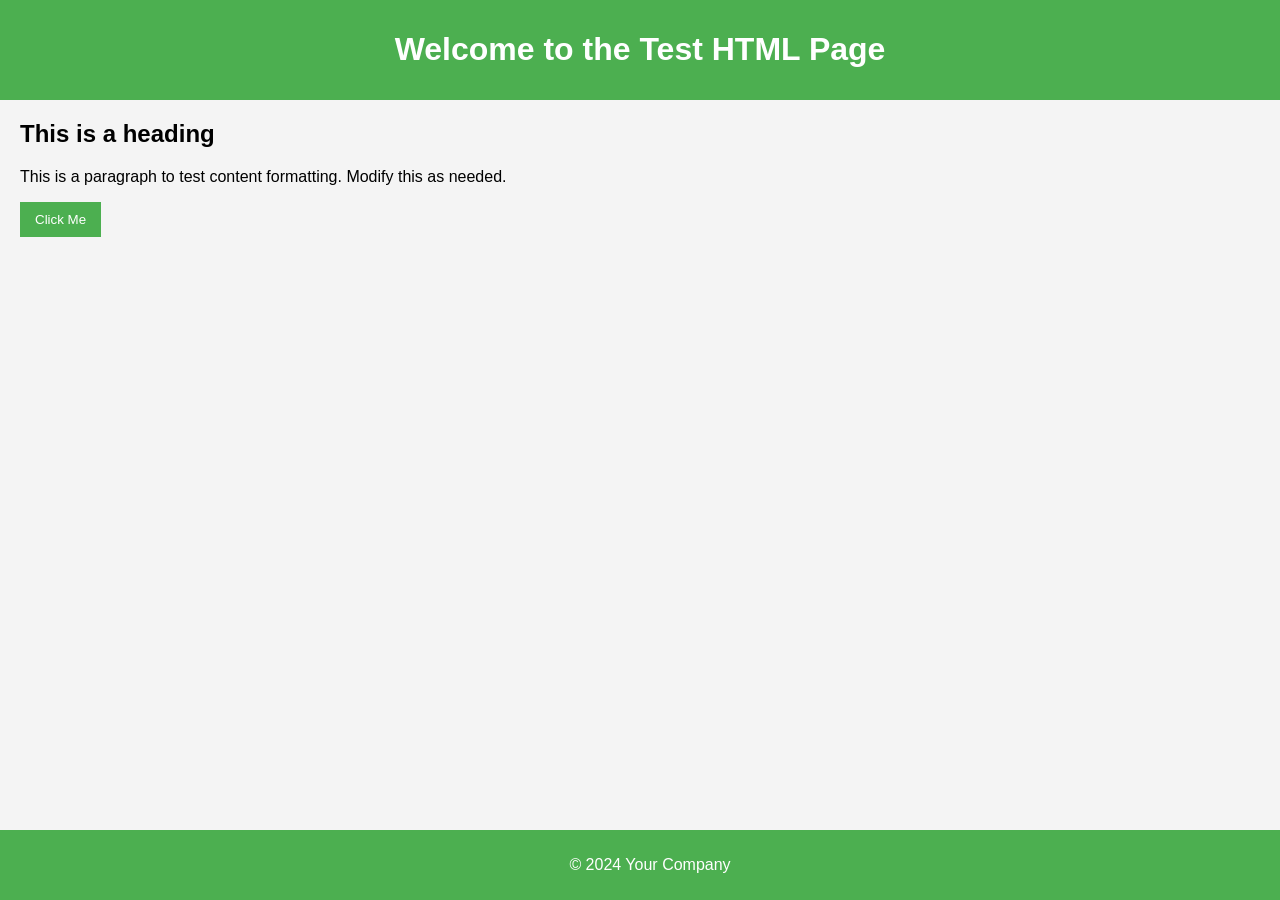
==== index.html @ 71181e71 "Create index.html for testing" ====
<!DOCTYPE html>
<html lang="en">
<head>
    <meta charset="UTF-8">
    <meta name="viewport" content="width=device-width, initial-scale=1.0">
    <meta http-equiv="X-UA-Compatible" content="IE=edge">
    <title>Test HTML Page</title>
    <style>
        body {
            font-family: Arial, sans-serif;
            margin: 0;
            padding: 0;
            background-color: #f4f4f4;
        }
        header {
            background-color: #4CAF50;
            color: white;
            padding: 10px 0;
            text-align: center;
        }
        section {
            margin: 20px;
        }
        footer {
            background-color: #4CAF50;
            color: white;
            text-align: center;
            padding: 10px;
            position: fixed;
            bottom: 0;
            width: 100%;
        }
        button {
            padding: 10px 15px;
            background-color: #4CAF50;
            color: white;
            border: none;
            cursor: pointer;
        }
        button:hover {
            background-color: #45a049;
        }
    </style>
</head>
<body>

    <header>
        <h1>Welcome to the Test HTML Page</h1>
    </header>

    <section>
        <h2>This is a heading</h2>
        <p>This is a paragraph to test content formatting. Modify this as needed.</p>
        <button onclick="alert('Button clicked!')">Click Me</button>
    </section>

    <footer>
        <p>&copy; 2024 Your Company</p>
    </footer>

</body>
</html>
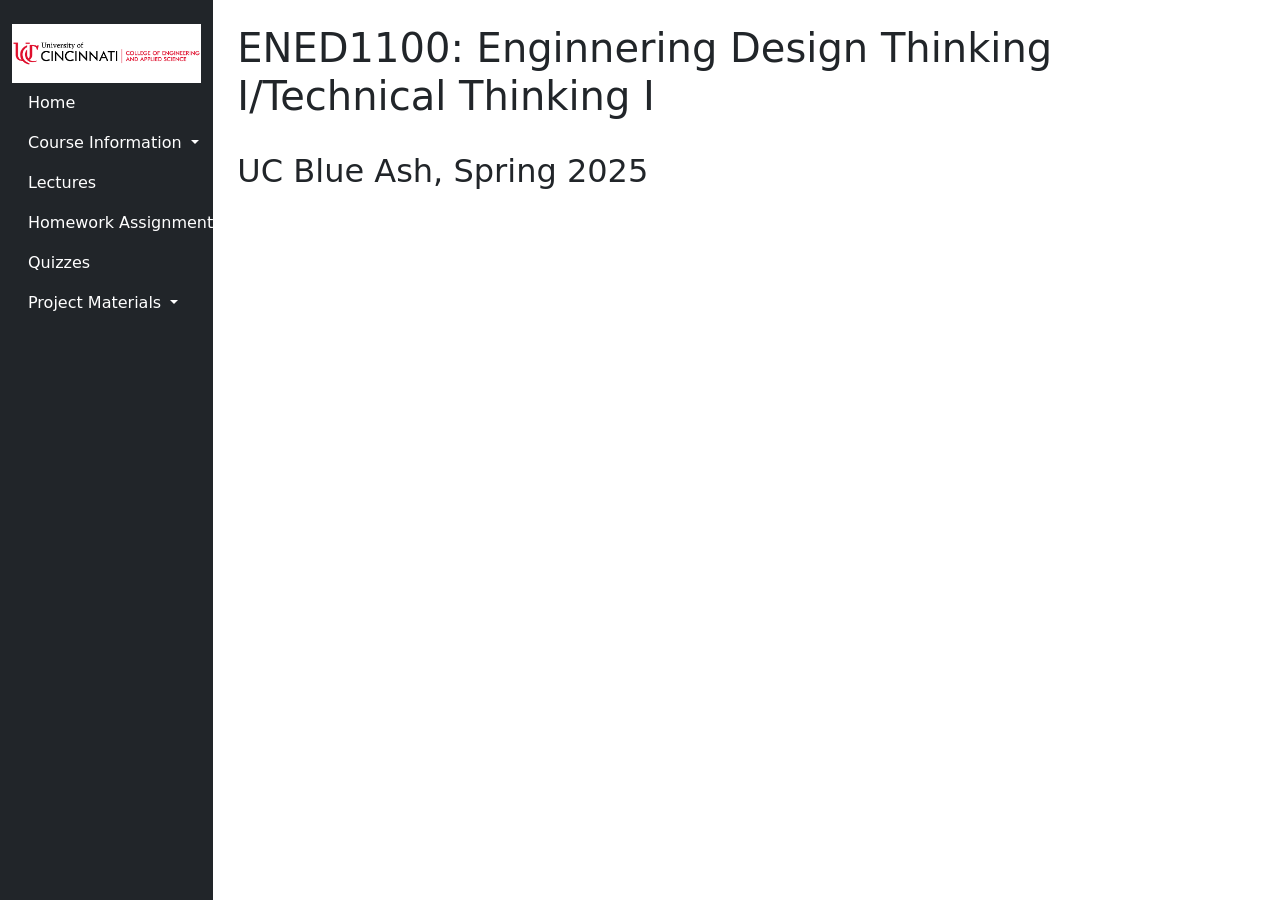
==== commit 5da5224b: "copied over starting files from ENED1120 website" ====
--- a/index.html
+++ b/index.html
@@ -1,62 +1,112 @@
-<!DOCTYPE html>
+<!doctype html>
 <html lang="en">
-<head>
-    <meta charset="UTF-8">
-    <meta name="viewport" content="width=device-width, initial-scale=1.0">
-    <meta http-equiv="X-UA-Compatible" content="IE=edge">
-    <title>Test HTML Page</title>
-    <style>
-        body {
-            font-family: Arial, sans-serif;
-            margin: 0;
-            padding: 0;
-            background-color: #f4f4f4;
-        }
-        header {
-            background-color: #4CAF50;
-            color: white;
-            padding: 10px 0;
-            text-align: center;
-        }
-        section {
-            margin: 20px;
-        }
-        footer {
-            background-color: #4CAF50;
-            color: white;
-            text-align: center;
-            padding: 10px;
-            position: fixed;
-            bottom: 0;
-            width: 100%;
-        }
-        button {
-            padding: 10px 15px;
-            background-color: #4CAF50;
-            color: white;
-            border: none;
-            cursor: pointer;
-        }
-        button:hover {
-            background-color: #45a049;
-        }
-    </style>
-</head>
-<body>
+    <head>
+        <meta charset="utf-8">
+        <meta name="viewport" content="width=device-width, initial-scale=1">
+        <title>UCBA ENED1100 Spring 2025</title>
+        <link href="index.css" rel="stylesheet">
+        <link href="https://cdn.jsdelivr.net/npm/bootstrap@5.3.3/dist/css/bootstrap.min.css" rel="stylesheet" integrity="sha384-QWTKZyjpPEjISv5WaRU9OFeRpok6YctnYmDr5pNlyT2bRjXh0JMhjY6hW+ALEwIH" crossorigin="anonymous">
+    </head>
+    <body>
+        <div class="container-fluid">
+            <div class="row">
+                <nav class="col-md-3 col-lg-2 d-md-block bg-dark sidebar">
+                    <div class="position-sticky">
+                        <br>
+                        <img src="UC_CEAS.png" alt="UC CEAS Logo" style="max-width: 100%; background-color: white;">
+                        <ul class="nav flex-column">
+                            <li class="nav-item">
+                                <a class="nav-link" href="index.html">
+                                    Home
+                                </a>
+                            </li>
 
-    <header>
-        <h1>Welcome to the Test HTML Page</h1>
-    </header>
+                            <li class="nav-item">
+                                <a class="nav-link dropdown-toggle" data-bs-toggle="collapse" href="#CourseInfo" role="button" aria-expanded="false" aria-controls="CourseInfo">
+                                    Course Information
+                                </a>
+                                <div class="collapse" id="CourseInfo">
+                                    <ul class="nav flex-column ms-3">
+                                        <li class="nav-item">
+                                            <a class="nav-link" href="teaching-team.html">Teaching Team</a>
+                                        </li>
+                                        <li class="nav-item">
+                                            <a class="nav-link" href="office-hours.html">Office Hours</a>
+                                        </li>
+                                        <li class="nav-item">
+                                            <a class="nav-link" href="materials.html">Required Materials/Software</a>
+                                        </li>
+                                        <li class="nav-item">
+                                            <a class="nav-link" href="grading.html">Course Grading Policies</a>
+                                        </li>
+                                        <li class="nav-item">
+                                            <a class="nav-link" href="uc-policy.html">University Policies</a>
+                                        </li>
+                                    </ul>
+                                </div>
+                            </li>
 
-    <section>
-        <h2>This is a heading</h2>
-        <p>This is a paragraph to test content formatting. Modify this as needed.</p>
-        <button onclick="alert('Button clicked!')">Click Me</button>
-    </section>
+                            <li class="nav-item">
+                                <a class="nav-link" href="lectures.html">
+                                    Lectures
+                                </a>
+                            </li>
 
-    <footer>
-        <p>&copy; 2024 Your Company</p>
-    </footer>
+                            <li class="nav-item"></li>
+                                <a class="nav-link dropdown-toggle" data-bs-toggle="collapse" href="#Homework" role="button" aria-expanded="false" aria-controls="Homework">
+                                    Homework Assignments
+                                </a>
+                                <div class="collapse" id="Homework">
+                                    <ul class="nav flex-column ms-3">
+                                        <li class="nav-item">
+                                            <a class="nav-link" href="homework1.html">Homework 1</a>
+                                        </li>
+                                        <li class="nav-item">
+                                            <a class="nav-link" href="homework2.html">Homework 2</a>
+                                        </li>
+                                        <li class="nav-item">
+                                            <a class="nav-link" href="homework3.html">Homework 3</a>
+                                        </li>
+                                        <li class="nav-item">
+                                            <a class="nav-link" href="homework4.html">Homework 4</a>
+                                        </li>
+                                        <li class="nav-item">
+                                            <a class="nav-link" href="homework5.html">Homework 5</a>
+                                        </li>
+                                    </ul>
+                                </div>
+                            </li>
 
-</body>
-</html>
+                            <li class="nav-item">
+                                <a class="nav-link" href="quizzes.html">Quizzes</a>
+                            </li>
+
+                            <li class="nav-item"></li>
+                                <a class="nav-link dropdown-toggle" data-bs-toggle="collapse" href="#ProjectMaterials" role="button" aria-expanded="false" aria-controls="ProjectMaterials">
+                                    Project Materials
+                                </a>
+                                <div class="collapse" id="ProjectMaterials">
+                                    <ul class="nav flex-column ms-3">
+                                        <li class="nav-item">
+                                            <a class="nav-link" href="lego-proj.html">Lego Project</a>
+                                        </li>
+                                        <li class="nav-item">
+                                            <a class="nav-link" href="resume-proj.html">Resume/Portfolio Project</a>
+                                        </li>
+                                    </ul>
+                                </div>
+                            </li>
+                        </ul>
+                    </div>
+                </nav>
+                <main class="col-md-9 ms-sm-auto col-lg-10 px-md-4">
+                    <br>
+                    <h1>ENED1100: Enginnering Design Thinking I/Technical Thinking I</h1>
+                    <br>
+                    <h2>UC Blue Ash, Spring 2025</h2>
+                    <br>
+                </main>
+            </div>
+        </div>
+        <script src="https://cdn.jsdelivr.net/npm/bootstrap@5.3.3/dist/js/bootstrap.bundle.min.js" integrity="sha384-YvpcrYf0tY3lHB60NNkmXc5s9fDVZLESaAA55NDzOxhy9GkcIdslK1eN7N6jIeHz" crossorigin="anonymous"></script>
+</html>
--- a/index.css
+++ b/index.css
@@ -0,0 +1,24 @@
+.sidebar a:hover,
+.sidebar a:focus,
+.sidebar a:active {
+    color: white;
+}
+
+.sidebar {
+    height: 100vh;
+    overflow-y: auto;
+}
+
+.sidebar a {
+    color: white;
+}
+
+html {
+    overflow: hidden;
+    height: 100%;
+}
+
+body {
+    height: 100%;
+    overflow: auto;
+}
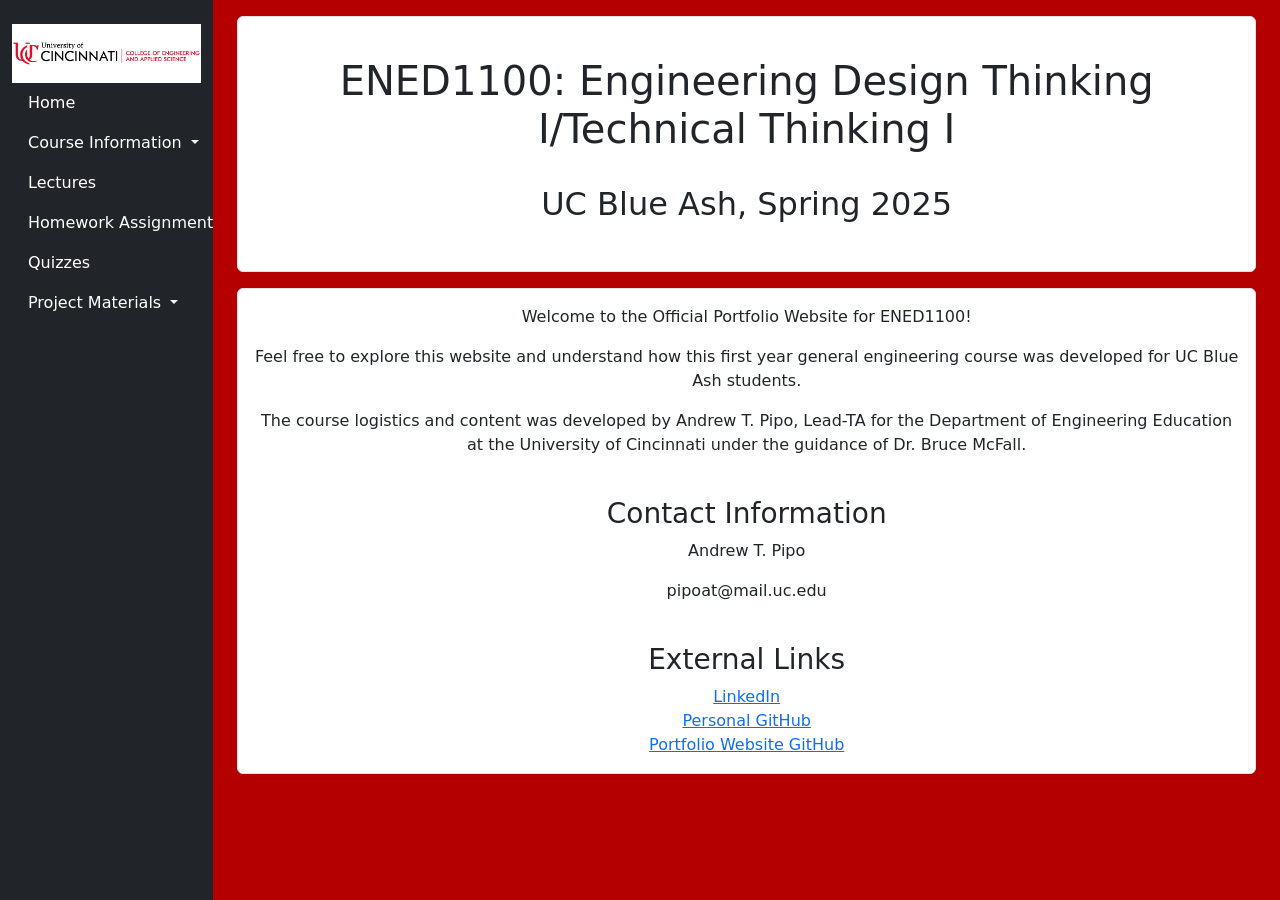
==== commit 72ec2d0a: "copied over final main layout from ENED1120 website" ====
--- a/index.html
+++ b/index.html
@@ -100,11 +100,29 @@
                     </div>
                 </nav>
                 <main class="col-md-9 ms-sm-auto col-lg-10 px-md-4">
-                    <br>
-                    <h1>ENED1100: Enginnering Design Thinking I/Technical Thinking I</h1>
-                    <br>
-                    <h2>UC Blue Ash, Spring 2025</h2>
-                    <br>
+                    <div class="header text-center rounded border p-3 my-3">
+                        <br>
+                        <h1>ENED1100: Engineering Design Thinking I/Technical Thinking I</h1>
+                        <br>
+                        <h2>UC Blue Ash, Spring 2025</h2>
+                        <br>
+                    </div>
+                    <div class="main-content text-center rounded border p-3 my-3">
+                        <p>Welcome to the Official Portfolio Website for ENED1100!</p>
+                        <p>Feel free to explore this website and understand how this first year general engineering course was developed for UC Blue Ash students.</p>
+                        <p>The course logistics and content was developed by Andrew T. Pipo, Lead-TA for the Department of Engineering Education at the University of Cincinnati under the guidance of Dr. Bruce McFall.</p>
+                        <br>
+                        <h3>Contact Information</h3>
+                        <p>Andrew T. Pipo</p>
+                        <p>pipoat@mail.uc.edu</p>
+                        <br>
+                        <h3>External Links</h3>
+                        <a href="https://www.linkedin.com/in/andrew-pipo">LinkedIn</a>
+                        <br>
+                        <a href="https://github.com/PipoAT">Personal GitHub</a>
+                        <br>
+                        <a href="https://github.com/UCBA-ENED1120/ucba-ened1120.github.io">Portfolio Website GitHub</a>
+                    </div>
                 </main>
             </div>
         </div>
--- a/index.css
+++ b/index.css
@@ -21,4 +21,13 @@
 body {
     height: 100%;
     overflow: auto;
+}
+
+main {
+    background-color: #b50000;
+}
+
+.header,
+.main-content {
+    background-color: white;
 }
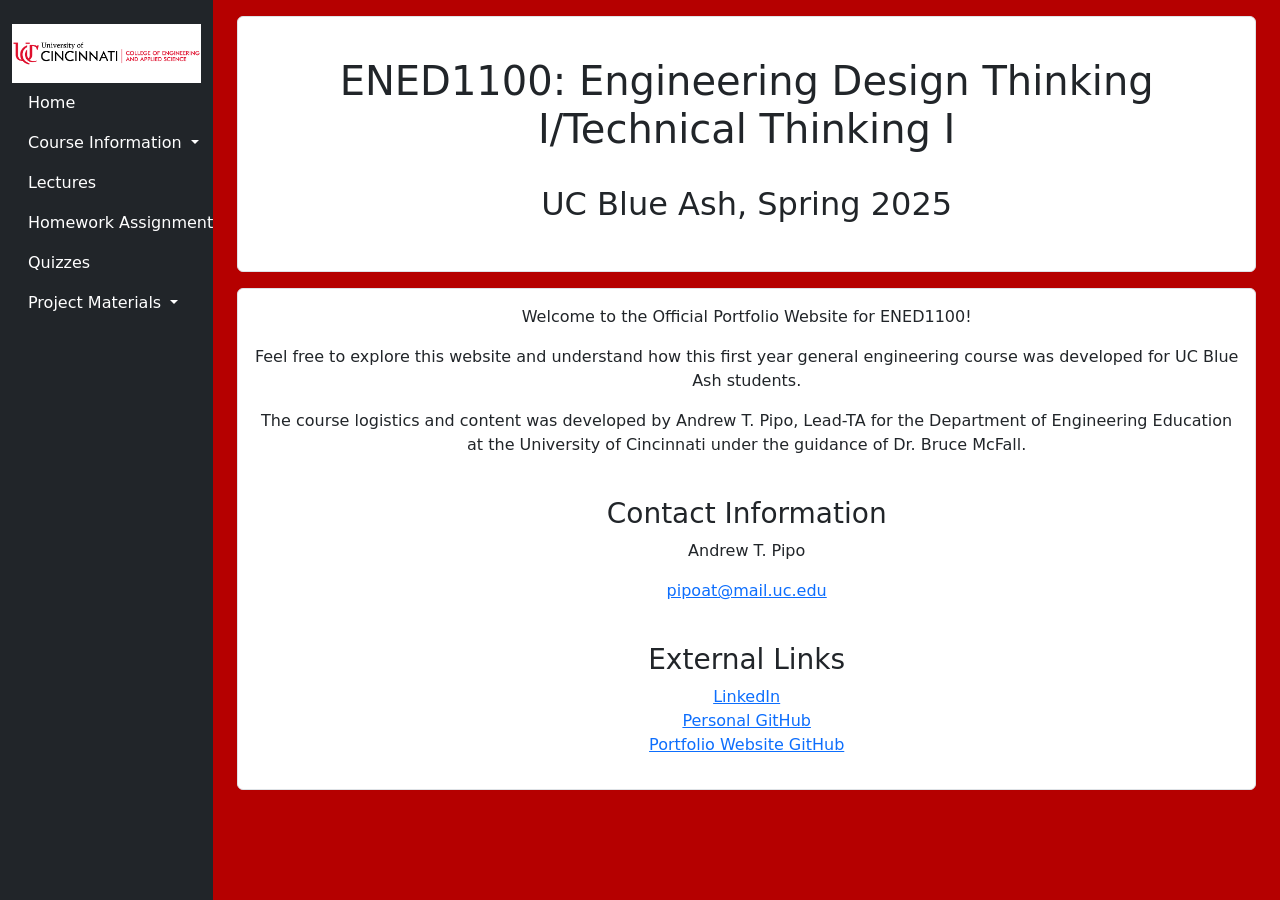
==== commit ea7854fe: "Add content to all empty HTML pages Co-authored-by: PipoAT <93549755+PipoAT@users.noreply.github.com" ====
--- a/index.html
+++ b/index.html
@@ -3,6 +3,9 @@
     <head>
         <meta charset="utf-8">
         <meta name="viewport" content="width=device-width, initial-scale=1">
+        <meta name="description" content="Official portfolio website for ENED1100: Engineering Design Thinking I at UC Blue Ash. Spring 2025 course information, materials, and assignments.">
+        <meta name="keywords" content="ENED1100, Engineering Design Thinking, UC Blue Ash, University of Cincinnati, Engineering Education">
+        <meta name="author" content="Andrew T. Pipo">
         <title>UCBA ENED1100 Spring 2025</title>
         <link href="index.css" rel="stylesheet">
         <link href="https://cdn.jsdelivr.net/npm/bootstrap@5.3.3/dist/css/bootstrap.min.css" rel="stylesheet" integrity="sha384-QWTKZyjpPEjISv5WaRU9OFeRpok6YctnYmDr5pNlyT2bRjXh0JMhjY6hW+ALEwIH" crossorigin="anonymous">
@@ -10,10 +13,10 @@
     <body>
         <div class="container-fluid">
             <div class="row">
-                <nav class="col-md-3 col-lg-2 d-md-block bg-dark sidebar">
+                <nav class="col-md-3 col-lg-2 d-md-block bg-dark sidebar" aria-label="Main navigation">
                     <div class="position-sticky">
                         <br>
-                        <img src="UC_CEAS.png" alt="UC CEAS Logo" style="max-width: 100%; background-color: white;">
+                        <img src="UC_CEAS.png" alt="University of Cincinnati College of Engineering and Applied Sciences Logo" style="max-width: 100%; background-color: white;">
                         <ul class="nav flex-column">
                             <li class="nav-item">
                                 <a class="nav-link" href="index.html">
@@ -52,7 +55,7 @@
                                 </a>
                             </li>
 
-                            <li class="nav-item"></li>
+                            <li class="nav-item">
                                 <a class="nav-link dropdown-toggle" data-bs-toggle="collapse" href="#Homework" role="button" aria-expanded="false" aria-controls="Homework">
                                     Homework Assignments
                                 </a>
@@ -81,7 +84,7 @@
                                 <a class="nav-link" href="quizzes.html">Quizzes</a>
                             </li>
 
-                            <li class="nav-item"></li>
+                            <li class="nav-item">
                                 <a class="nav-link dropdown-toggle" data-bs-toggle="collapse" href="#ProjectMaterials" role="button" aria-expanded="false" aria-controls="ProjectMaterials">
                                     Project Materials
                                 </a>
@@ -99,14 +102,14 @@
                         </ul>
                     </div>
                 </nav>
-                <main class="col-md-9 ms-sm-auto col-lg-10 px-md-4">
-                    <div class="header text-center rounded border p-3 my-3">
+                <main class="col-md-9 ms-sm-auto col-lg-10 px-md-4" role="main">
+                    <header class="header text-center rounded border p-3 my-3">
                         <br>
                         <h1>ENED1100: Engineering Design Thinking I/Technical Thinking I</h1>
                         <br>
                         <h2>UC Blue Ash, Spring 2025</h2>
                         <br>
-                    </div>
+                    </header>
                     <div class="main-content text-center rounded border p-3 my-3">
                         <p>Welcome to the Official Portfolio Website for ENED1100!</p>
                         <p>Feel free to explore this website and understand how this first year general engineering course was developed for UC Blue Ash students.</p>
@@ -114,17 +117,20 @@
                         <br>
                         <h3>Contact Information</h3>
                         <p>Andrew T. Pipo</p>
-                        <p>pipoat@mail.uc.edu</p>
+                        <p><a href="mailto:pipoat@mail.uc.edu">pipoat@mail.uc.edu</a></p>
                         <br>
                         <h3>External Links</h3>
-                        <a href="https://www.linkedin.com/in/andrew-pipo">LinkedIn</a>
-                        <br>
-                        <a href="https://github.com/PipoAT">Personal GitHub</a>
-                        <br>
-                        <a href="https://github.com/UCBA-ENED1120/ucba-ened1120.github.io">Portfolio Website GitHub</a>
+                        <p>
+                            <a href="https://www.linkedin.com/in/andrew-pipo" target="_blank" rel="noopener noreferrer">LinkedIn</a>
+                            <br>
+                            <a href="https://github.com/PipoAT" target="_blank" rel="noopener noreferrer">Personal GitHub</a>
+                            <br>
+                            <a href="https://github.com/UCBA-ENED1100/ucba-ened1100.github.io" target="_blank" rel="noopener noreferrer">Portfolio Website GitHub</a>
+                        </p>
                     </div>
                 </main>
             </div>
         </div>
         <script src="https://cdn.jsdelivr.net/npm/bootstrap@5.3.3/dist/js/bootstrap.bundle.min.js" integrity="sha384-YvpcrYf0tY3lHB60NNkmXc5s9fDVZLESaAA55NDzOxhy9GkcIdslK1eN7N6jIeHz" crossorigin="anonymous"></script>
+    </body>
 </html>
--- a/index.css
+++ b/index.css
@@ -1,9 +1,4 @@
-.sidebar a:hover,
-.sidebar a:focus,
-.sidebar a:active {
-    color: white;
-}
-
+/* Sidebar Styles */
 .sidebar {
     height: 100vh;
     overflow-y: auto;
@@ -11,8 +6,18 @@
 
 .sidebar a {
     color: white;
+    text-decoration: none;
+    transition: color 0.2s ease;
 }
 
+.sidebar a:hover,
+.sidebar a:focus,
+.sidebar a:active {
+    color: white;
+    opacity: 0.8;
+}
+
+/* Layout Styles */
 html {
     overflow: hidden;
     height: 100%;
@@ -27,7 +32,38 @@
     background-color: #b50000;
 }
 
+/* Content Styles */
 .header,
 .main-content {
     background-color: white;
+}
+
+/* Responsive Adjustments */
+@media (max-width: 767.98px) {
+    .sidebar {
+        height: auto;
+        overflow-y: visible;
+    }
+    
+    main {
+        padding-left: 1rem !important;
+        padding-right: 1rem !important;
+    }
+}
+
+/* Accessibility Improvements */
+a:focus {
+    outline: 2px solid #007bff;
+    outline-offset: 2px;
+}
+
+/* Print Styles */
+@media print {
+    .sidebar {
+        display: none;
+    }
+    
+    main {
+        margin-left: 0 !important;
+    }
 }
